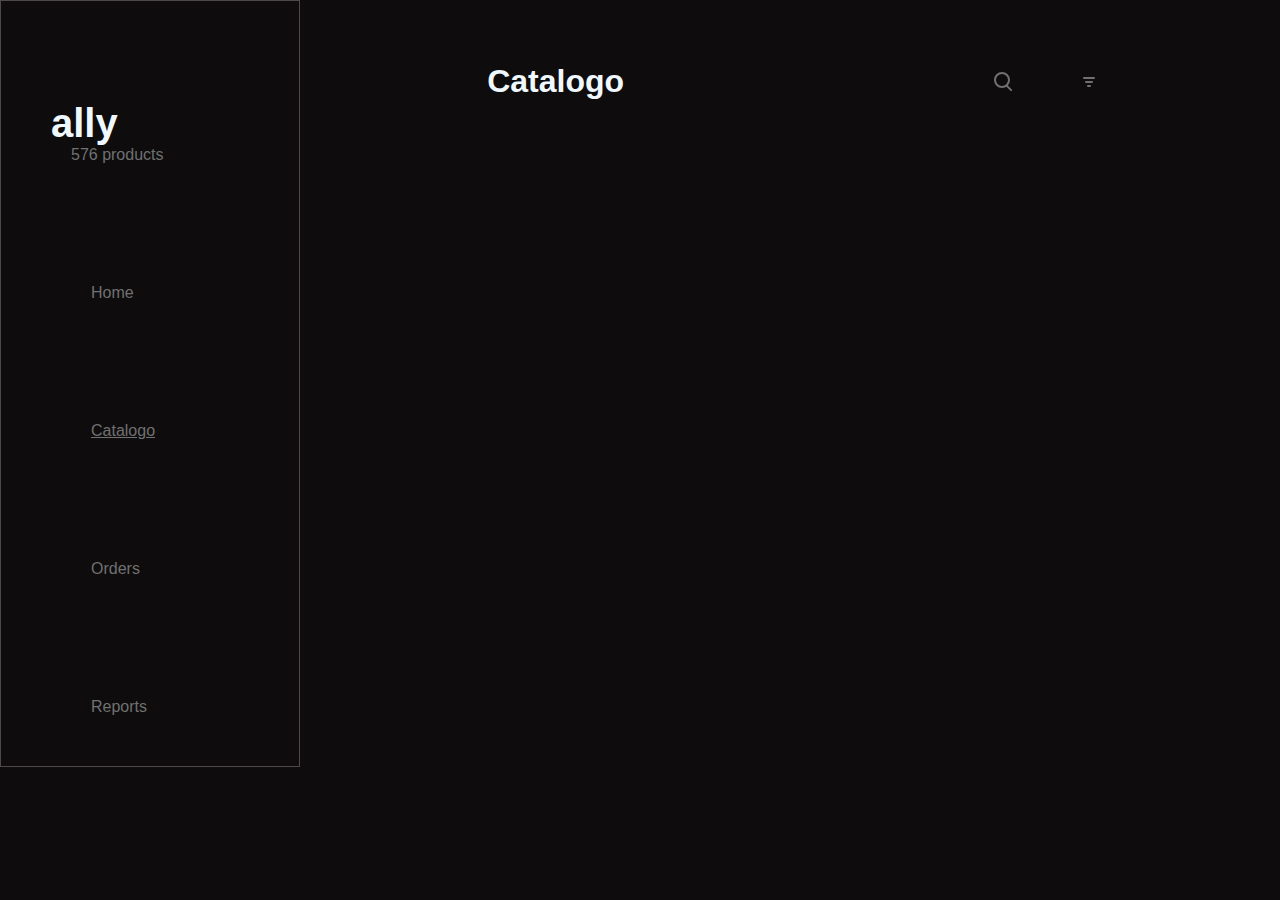
==== home.html @ ff3d4cde "adicionado a pag home" ====
<!DOCTYPE html>
<html lang="en">
<head>
    <meta charset="UTF-8">
    <meta http-equiv="X-UA-Compatible" content="IE=edge">
    <meta natme="viewport" content="width=device-width, initial-scale=1.0">
    <link rel="stylesheet" href="style.css">
    <title>Home</title>
</head>
<body>
    <header>
        <h1>Catalogo</h1>
        <i class="gg-search"></i>
        <i class="gg-sort-az"></i>
  </header>
  <nav class="menu">
      <div class="logo">
          <h3>ally</h3>
          <span>576 products</span>
      </div>
      <ul>
          <li>Home</li>
          <li> <a href="index.html">Catalogo</a></li>
          <li>Orders</li>
          <li>Reports</li>
      </ul>

  </nav>
    
</body>
</html>
---- style.css ----
*{
    margin: 0;
    box-sizing: border-box;
    font-family: Arial, Helvetica, sans-serif;
    color: rgb(112, 113, 114);
   
    
}
body{
    background-color: rgb(14, 12, 12);
    display: grid;
    grid-template-columns:300px 1fr ;
    grid-template-rows: 100px 1fr 100px;
    grid-template-areas: 'navegacao cabecalho'
    'navegacao conteudo'
    'navegacao rodape';
    overflow-x: hidden;
    
    
}

header{
    grid-area: cabecalho;
    display: flex;
    justify-content:space-around;
    position: relative;
    align-self: flex-end;
    align-items: center;
    margin-top: 50px;
   
    
}
h1{
    color: aliceblue;
}
nav{
    grid-area: navegacao;
    border: 1px solid rgb(77, 73, 73);
  
    
}
.logo h3{
    color: aliceblue;
}
section{
    grid-area: conteudo;
}
footer{
    grid-area: rodape;
}
a{
    list-style: none;
}
.menu ul li{
   list-style: none;
   padding: 50px;
   margin-top: 20px;
   
  


}

a:hover{
    color: rgb(255, 255, 255);
    cursor: pointer;
}
@media(max-width:600px){
    .menu{
        display: none;
    }
    body{
        display: grid;
        grid-template-columns:1fr ;
        grid-template-rows:  1fr ;
        grid-template-areas: ' cabecalho'
        ' conteudo'
        'conteudo';
        overflow-x: hidden;
    

    }
 }
 .menu{
    margin-bottom: -200px;
   
 }

    
.produtos{
    display: grid;
    grid-template-columns: repeat(auto-fit, minmax(300px, 1fr));
    margin-left: 80px;
    margin-top: 100px;
    margin-right: 50px;
    gap: 10px;
    
}

.menu ul li:hover{
    color: rgb(255, 255, 255);
    cursor: pointer;
}
.menu div{
    padding: 50px;
    margin-top: 50px;
}
.menu div h3{
    font-size: 40px;
    
}
/* .produtos{
   
    display: grid;
    min-height: 100vh;
    grid-template-columns: [inicio]1fr [metade-1 meio-1] 1fr [medade-2 meio-2]1fr [fim];
    grid-template-rows: repeat(3,1fr);  
    padding: 50px; 
    

} */
section img{
    align-content: center;
    align-items: center;
    margin-left: 20px;
    margin-top: 20px;
    border-radius: 10px;
      
}
section img:hover{
    cursor: pointer;
}
h3{
   margin-right: 10px;
   
}
span{
    margin-left: 20px;
    margin-bottom: 50px;
    margin-top: -5px;
    text-align: center;
    justify-content: center;
   
}
.tenis1,.tenis2,.tenis3,.tenis4,.tenis5,.tenis6,.tenis7{
    border: 1px solid rgb(117, 112, 112);
    border-radius: 30px;
    padding-bottom: 10px;
    
}
.produtos h3, span{
    align-items: center;
    text-align: right;
}

/* .produtos div{
    display: flex;
    border: 1px solid grey;
    border-radius: 15px;
    margin: 20px;
    padding:20px ;
   align-self: baseline;
 

    
} */
/* .produtos>div:nth-child(1){
   
  
    border: 1px solid grey;
    border-radius: 5px;
    align-items: center;
    padding: 20px;
    
    

} */
/* .tenis1{
    grid-column-start: 1;
    grid-column-end: 3;
} */
/* botao de pesquisa */
.gg-search{
    flex-wrap: 10;
    margin-right: -300px;
}
.gg-search {
    box-sizing: border-box;
    position: relative;
    display: flex;
    transform: scale(var(--ggs,1));
    width: 16px;
    height: 16px;
    border: 2px solid;
    border-radius: 100%;
    margin-left: -4px;
    margin-top: -4px
    
   }
   
   .gg-search::after {
    content: "";
    display: block;
    box-sizing: border-box;
    position: absolute;
    border-radius: 3px;
    width: 2px;
    height: 8px;
    background: currentColor;
    transform: rotate(-45deg);
    top: 10px;
    left: 12px
   } 
   .gg-search:hover{
        cursor: pointer;
        color: darkgrey;
     
   }
   /* bortao2 de pesqisa */
   .gg-sort-az,
   .gg-sort-az::after,
   .gg-sort-az::before {
    display: block;
    box-sizing: border-box;
    height: 2px;
    border-radius: 4px;
    background: currentColor
   }
   
   .gg-sort-az {
    position: relative;
    transform: scale(var(--ggs,1));
    width: 8px
   }
   
   .gg-sort-az::after,
   .gg-sort-az::before {
    content: "";
    position: absolute
   }
   
   .gg-sort-az::before {
    width: 12px;
    top: -4px;
    left: -2px
   }
   
   .gg-sort-az::after {
    width: 4px;
    top: 4px;
    left: 2px
   } 
   .gg-sort-az:hover{
        cursor: pointer;
        color: darkgrey;
   }
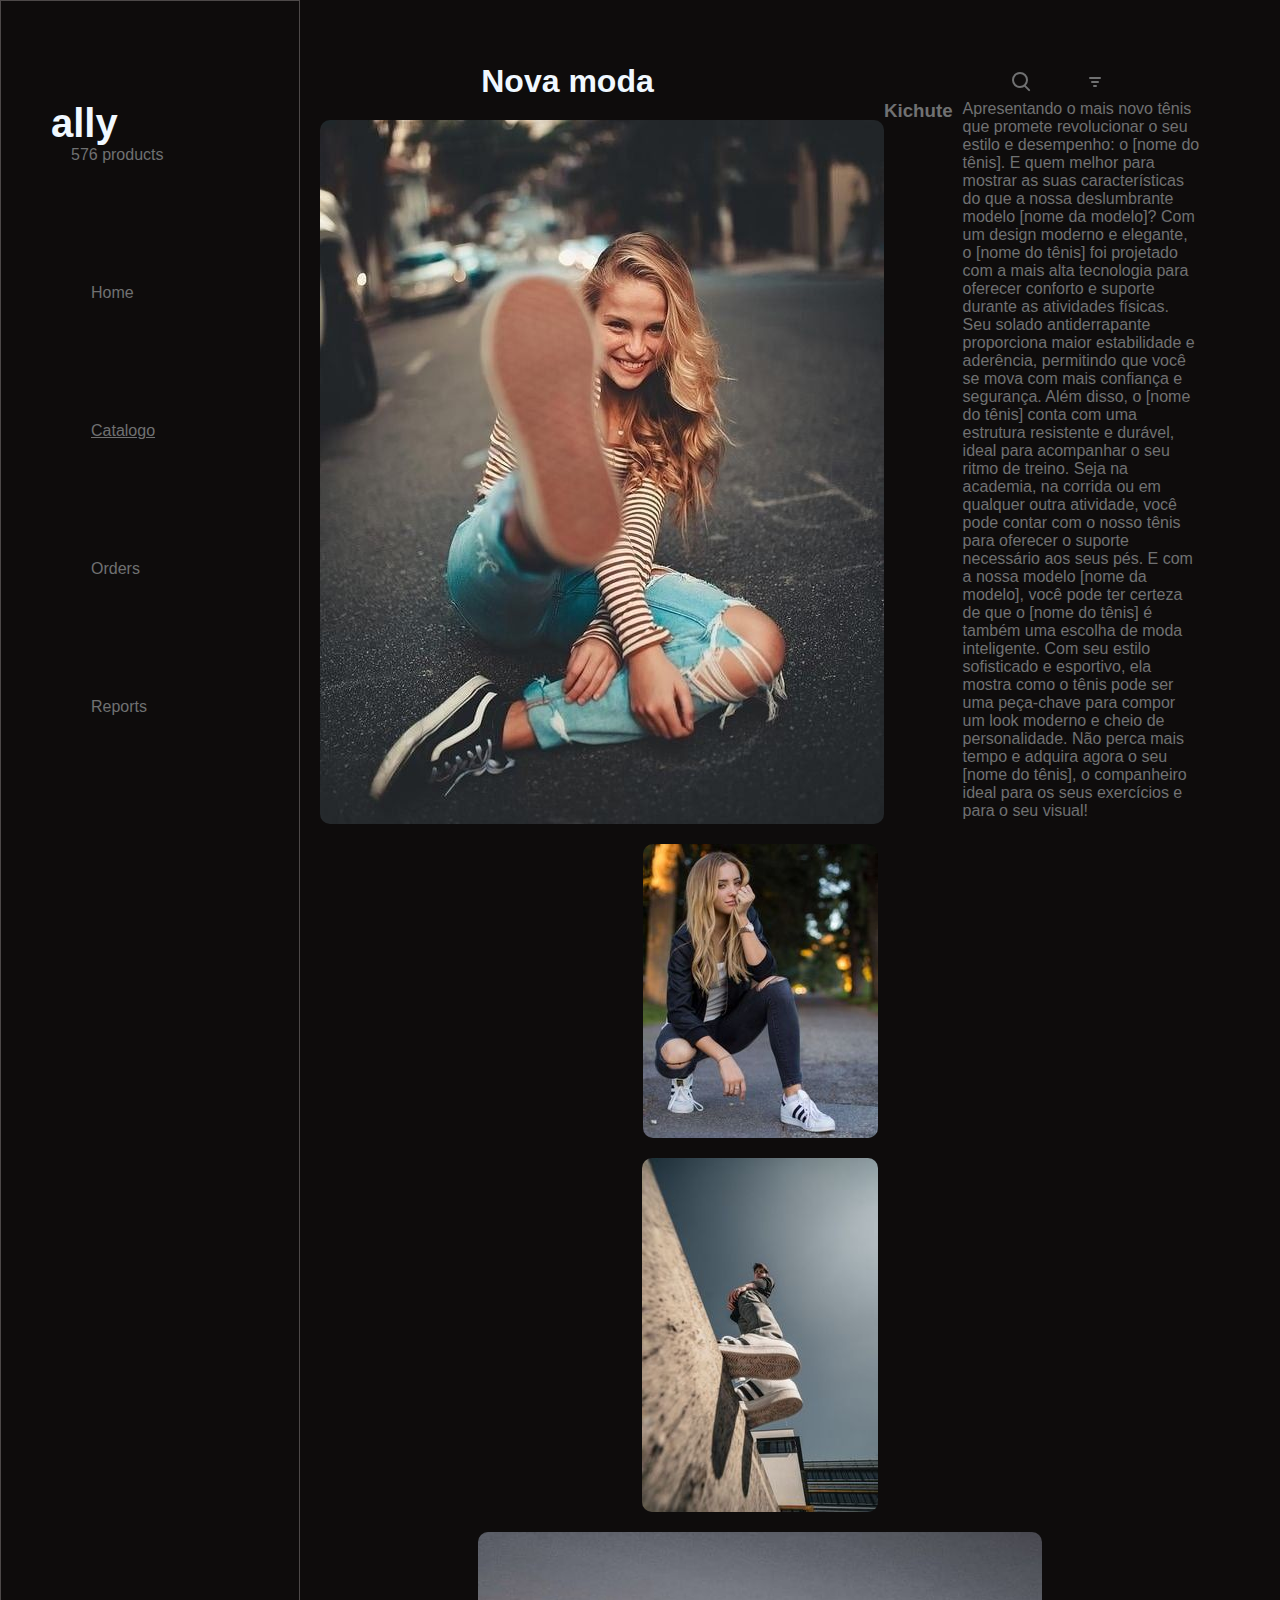
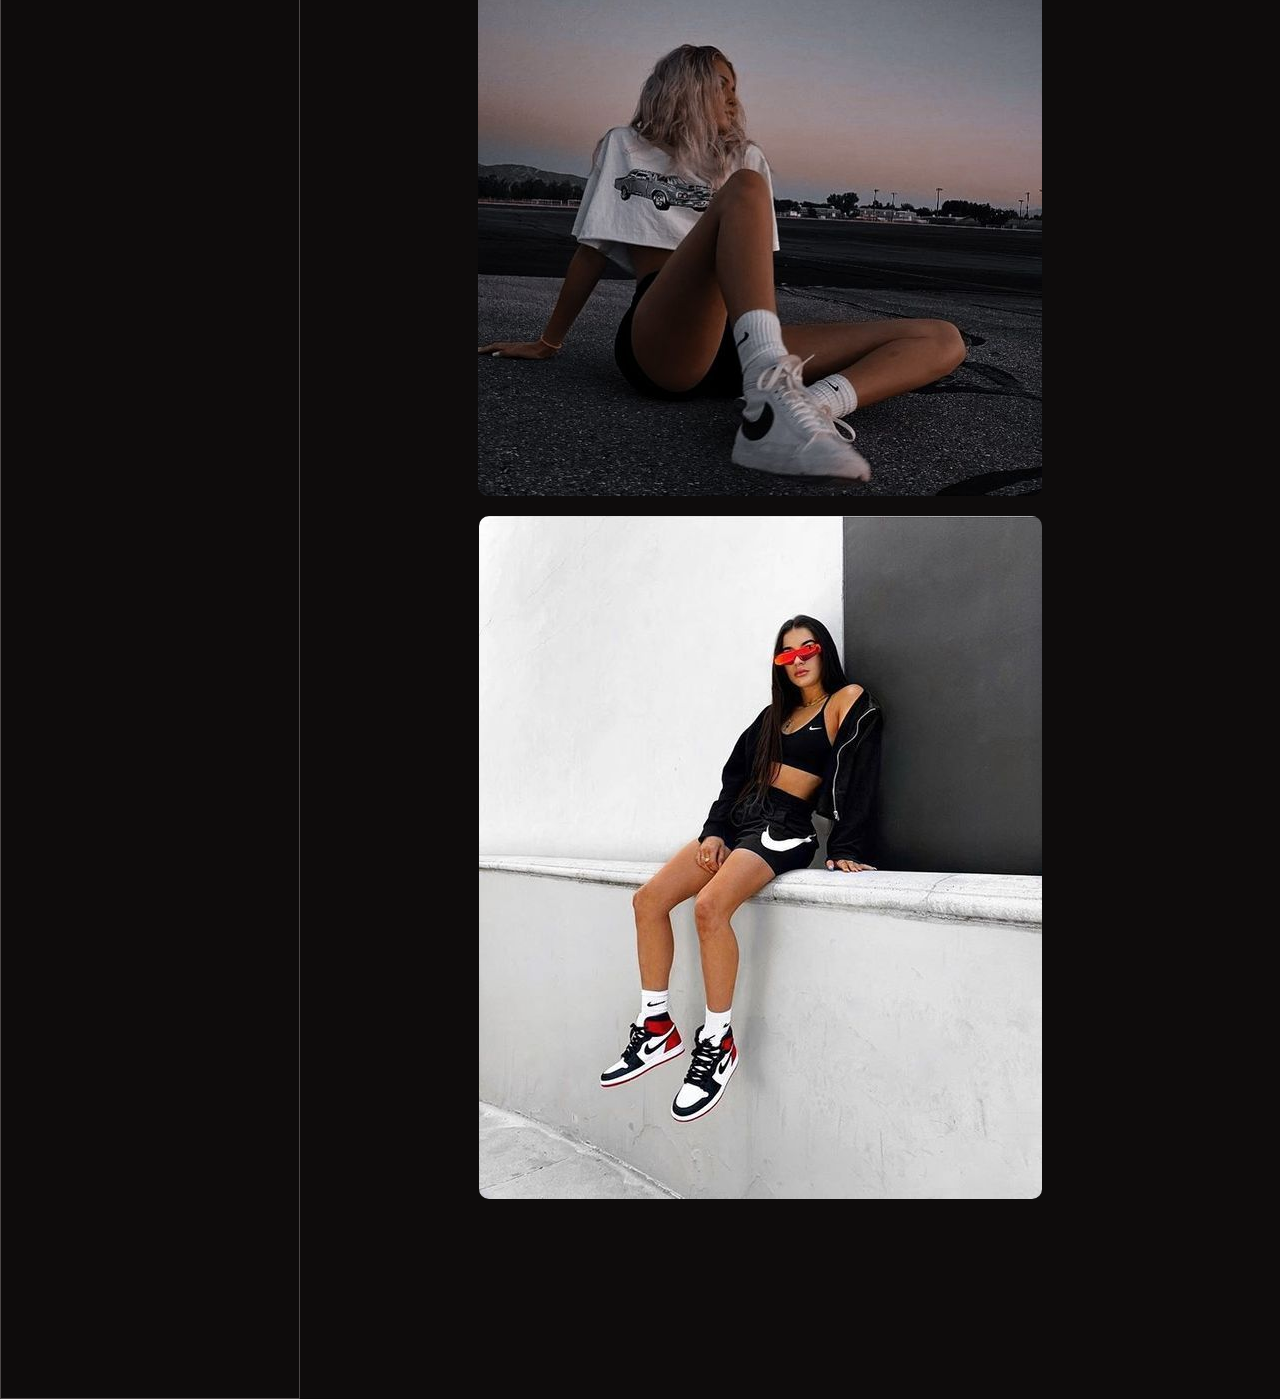
==== commit 1fab2f1a: "novas fotos dos modelos" ====
--- a/home.html
+++ b/home.html
@@ -9,7 +9,7 @@
 </head>
 <body>
     <header>
-        <h1>Catalogo</h1>
+        <h1>Nova moda</h1>
         <i class="gg-search"></i>
         <i class="gg-sort-az"></i>
   </header>
@@ -26,6 +26,35 @@
       </ul>
 
   </nav>
+  <section class="container">
+    <div class="modelo1">
+        <img src="modelos/b410a3eb2e6895ef6211f9bc54a4aaeb.jpg" alt="modelo5">
+        <h3>Kichute</h3>
+        <p>Apresentando o mais novo tênis que promete revolucionar o seu estilo e desempenho: o [nome do tênis]. E quem melhor para mostrar as suas características do que a nossa deslumbrante modelo [nome da modelo]?
+
+            Com um design moderno e elegante, o [nome do tênis] foi projetado com a mais alta tecnologia para oferecer conforto e suporte durante as atividades físicas. Seu solado antiderrapante proporciona maior estabilidade e aderência, permitindo que você se mova com mais confiança e segurança.
+            
+            Além disso, o [nome do tênis] conta com uma estrutura resistente e durável, ideal para acompanhar o seu ritmo de treino. Seja na academia, na corrida ou em qualquer outra atividade, você pode contar com o nosso tênis para oferecer o suporte necessário aos seus pés.
+            
+            E com a nossa modelo [nome da modelo], você pode ter certeza de que o [nome do tênis] é também uma escolha de moda inteligente. Com seu estilo sofisticado e esportivo, ela mostra como o tênis pode ser uma peça-chave para compor um look moderno e cheio de personalidade.
+            
+            Não perca mais tempo e adquira agora o seu [nome do tênis], o companheiro ideal para os seus exercícios e para o seu visual!</p>
+    </div>
+    <div class="modelo1">
+        <img src="modelos/modelo l.jpg" alt="modelo1">
+    </div>
+    <div class="modelo1">
+        <img src="modelos/modelo-h-muro[.jpg" alt="modelo2">
+    </div>
+    <div class="modelo1">
+        <img src="modelos/d0ae22de812e881a9ae4d04c034e3f7c.jpg" alt="modelo3">
+    </div>
+    <div class="modelo1">
+        <img src="modelos/b5b95549ab6c7ee85c94d90a06e7b1da.jpg" alt="modelo4">
+    </div>
+ 
+</section>
+
     
 </body>
 </html>--- a/style.css
+++ b/style.css
@@ -13,7 +13,7 @@
     grid-template-rows: 100px 1fr 100px;
     grid-template-areas: 'navegacao cabecalho'
     'navegacao conteudo'
-    'navegacao rodape';
+    'navegacao conteudo';
     overflow-x: hidden;
     
     
@@ -253,4 +253,22 @@
    .gg-sort-az:hover{
         cursor: pointer;
         color: darkgrey;
-   }+   }
+   /*---------- pagina home -------- */
+   .container{
+        display: flex;
+        flex-direction: column;
+        align-items: center;
+        width: 100vh;
+
+
+   }
+   .modelo1{
+    display: flex;
+   
+   
+   }
+   .modelo1>img{
+     align-items: center;
+   }
+  